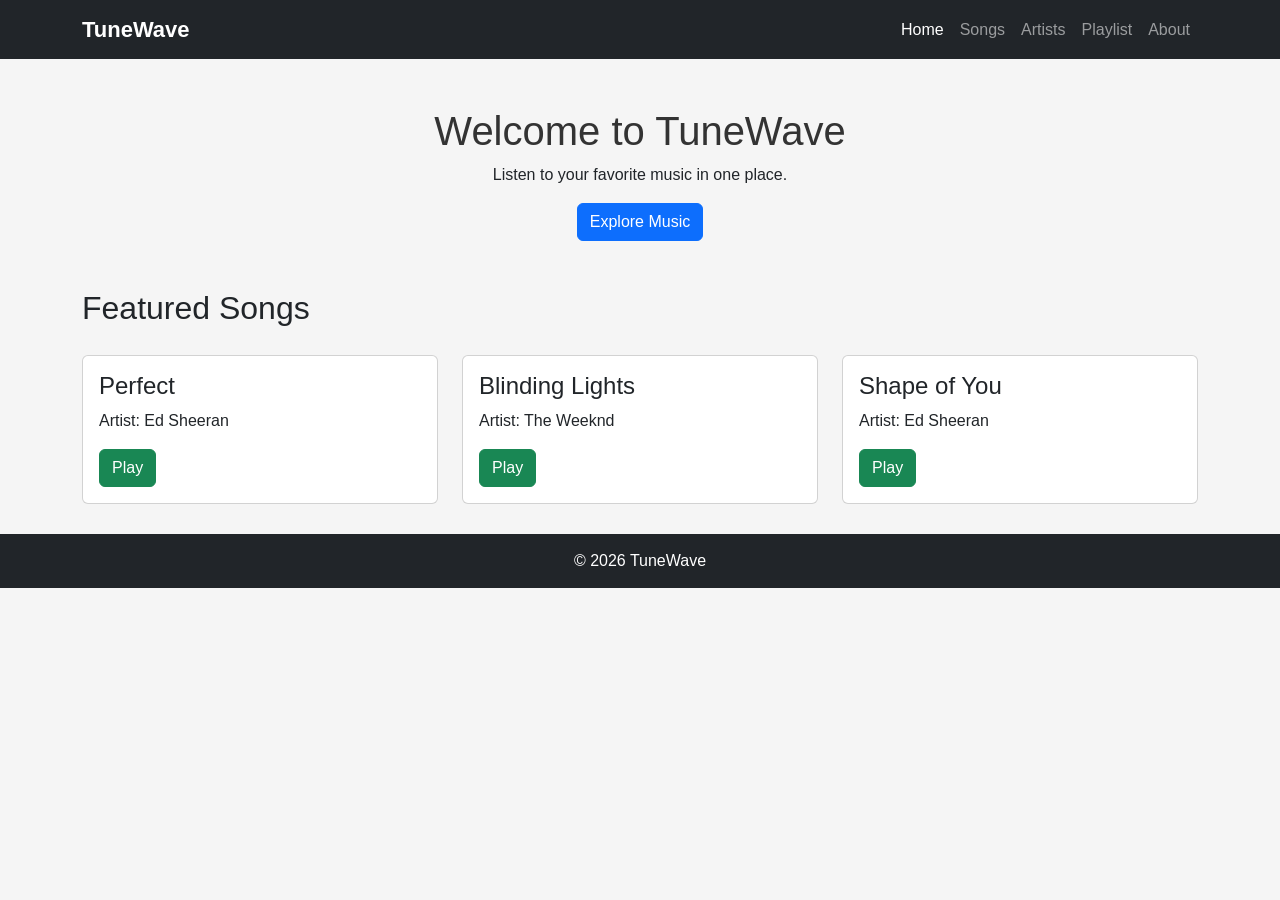
==== index.html @ cf76b323 "Add files via upload" ====
<!DOCTYPE html>
<html>
<head>
    <title>TuneWave - Home</title>
    <link href="https://cdn.jsdelivr.net/npm/bootstrap@5.3.3/dist/css/bootstrap.min.css" rel="stylesheet">
    <link rel="stylesheet" href="style.css">
</head>
<body>
    <nav class="navbar navbar-expand-lg navbar-dark bg-dark">
        <div class="container">
            <a class="navbar-brand" href="index.html">
                TuneWave
            </a>
            <ul class="navbar-nav">
                <li class="nav-item">
                    <a class="nav-link active" href="index.html">Home</a>
                </li>
                <li class="nav-item">
                    <a class="nav-link" href="songs.html">Songs</a>
                </li>
                <li class="nav-item">
                    <a class="nav-link" href="artists.html">Artists</a>
                </li>
                <li class="nav-item">
                    <a class="nav-link" href="playlist.html">Playlist</a>
                </li>
                <li class="nav-item">
                    <a class="nav-link" href="about.html">About</a>
                </li>
            </ul>
        </div>
    </nav>
    <div class="container text-center mt-5">
        <h1>Welcome to TuneWave</h1>
        <p>Listen to your favorite music in one place.</p>
        <button onclick="welcomeMessage()" class="btn btn-primary">
            Explore Music
        </button>
    </div>
    <div class="container mt-5">
        <h2>Featured Songs</h2>
        <div class="row">
            <div class="col-md-4">
                <div class="card">
                    <div class="card-body">
                        <h4>Perfect</h4>
                        <p>Artist: Ed Sheeran</p>
                        <button class="btn btn-success">
                            Play
                        </button>
                    </div>
                </div>
            </div>
            <div class="col-md-4">
                <div class="card">
                    <div class="card-body">
                        <h4>Blinding Lights</h4>
                        <p>Artist: The Weeknd</p>
                        <button class="btn btn-success">
                            Play
                        </button>
                    </div>
                </div>
            </div>
            <div class="col-md-4">
                <div class="card">
                    <div class="card-body">
                        <h4>Shape of You</h4>
                        <p>Artist: Ed Sheeran</p>
                        <button class="btn btn-success">
                            Play
                        </button>
                    </div>
                </div>
            </div>
        </div>
    </div>
    <footer>
        <p>© 2026 TuneWave</p>
    </footer>
    <script src="script.js"></script>
</body>
</html>
---- style.css ----
html, body {
    margin: 0;
    padding: 0;
}
body {
    min-height: 100vh;
    background-color: #f5f5f5;
    font-family: Arial, sans-serif;
    display: flex;
    flex-direction: column;
}
main {
    flex: 1;
}
h1 {
    color: #333;
}
.card {
    margin-top: 20px;
}
.navbar-brand {
    font-size: 22px;
    font-weight: bold;
}
.navbar-nav {
    margin-left: auto;
}
.list-group {
    max-width: 600px;
}
footer {
    background-color: #212529;
    color: white;
    text-align: center;
    padding: 15px;
    margin-top: 30px;
}
footer p {
    margin: 0;
}
@media (max-width: 768px) {
    .navbar-nav {
        margin-left: 0;
    }
    h1 {
        font-size: 28px;
    }
}
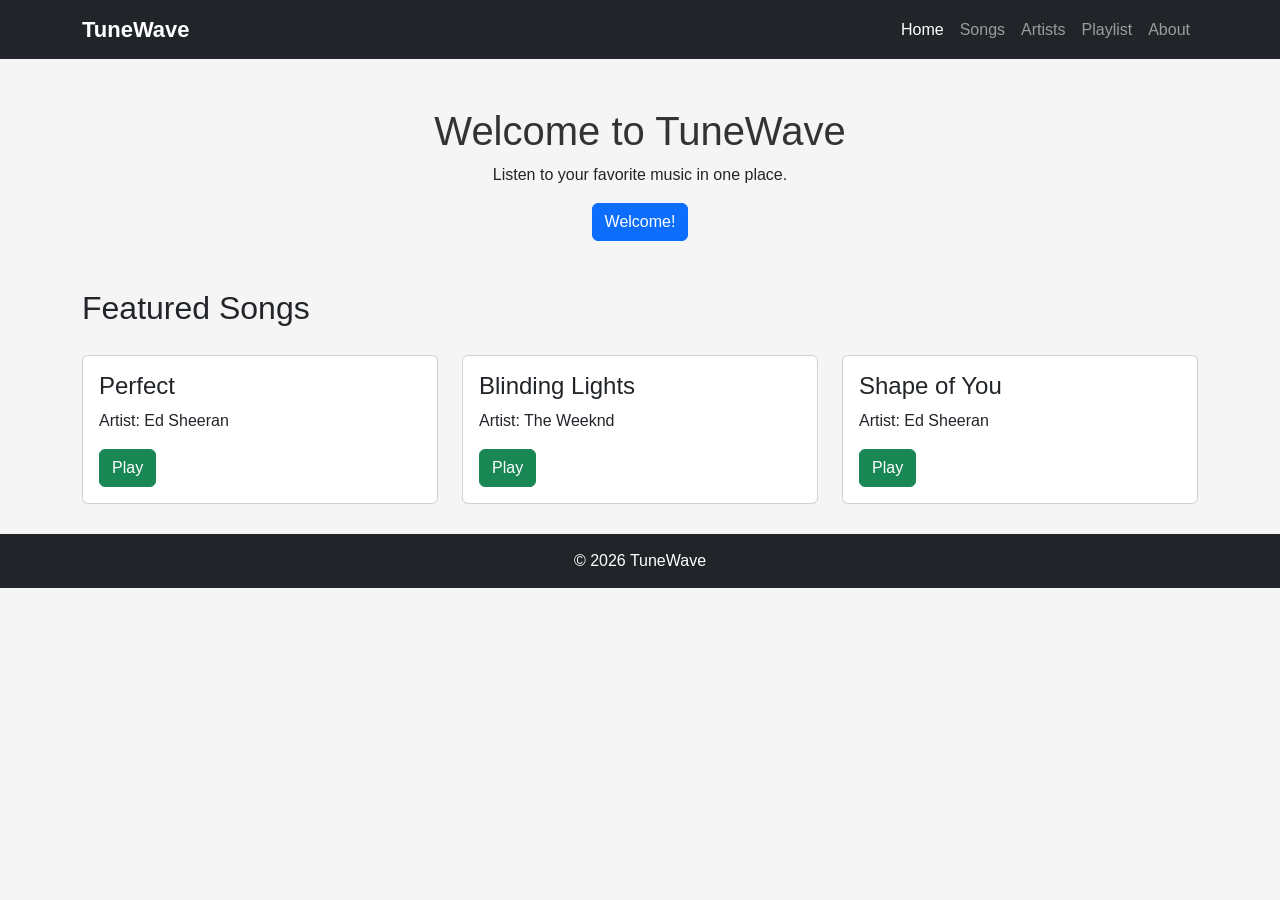
==== commit 6a20289f: "Update index.html" ====
--- a/index.html
+++ b/index.html
@@ -34,7 +34,7 @@
         <h1>Welcome to TuneWave</h1>
         <p>Listen to your favorite music in one place.</p>
         <button onclick="welcomeMessage()" class="btn btn-primary">
-            Explore Music
+            Welcome!
         </button>
     </div>
     <div class="container mt-5">
@@ -80,4 +80,4 @@
     </footer>
     <script src="script.js"></script>
 </body>
-</html>+</html>
